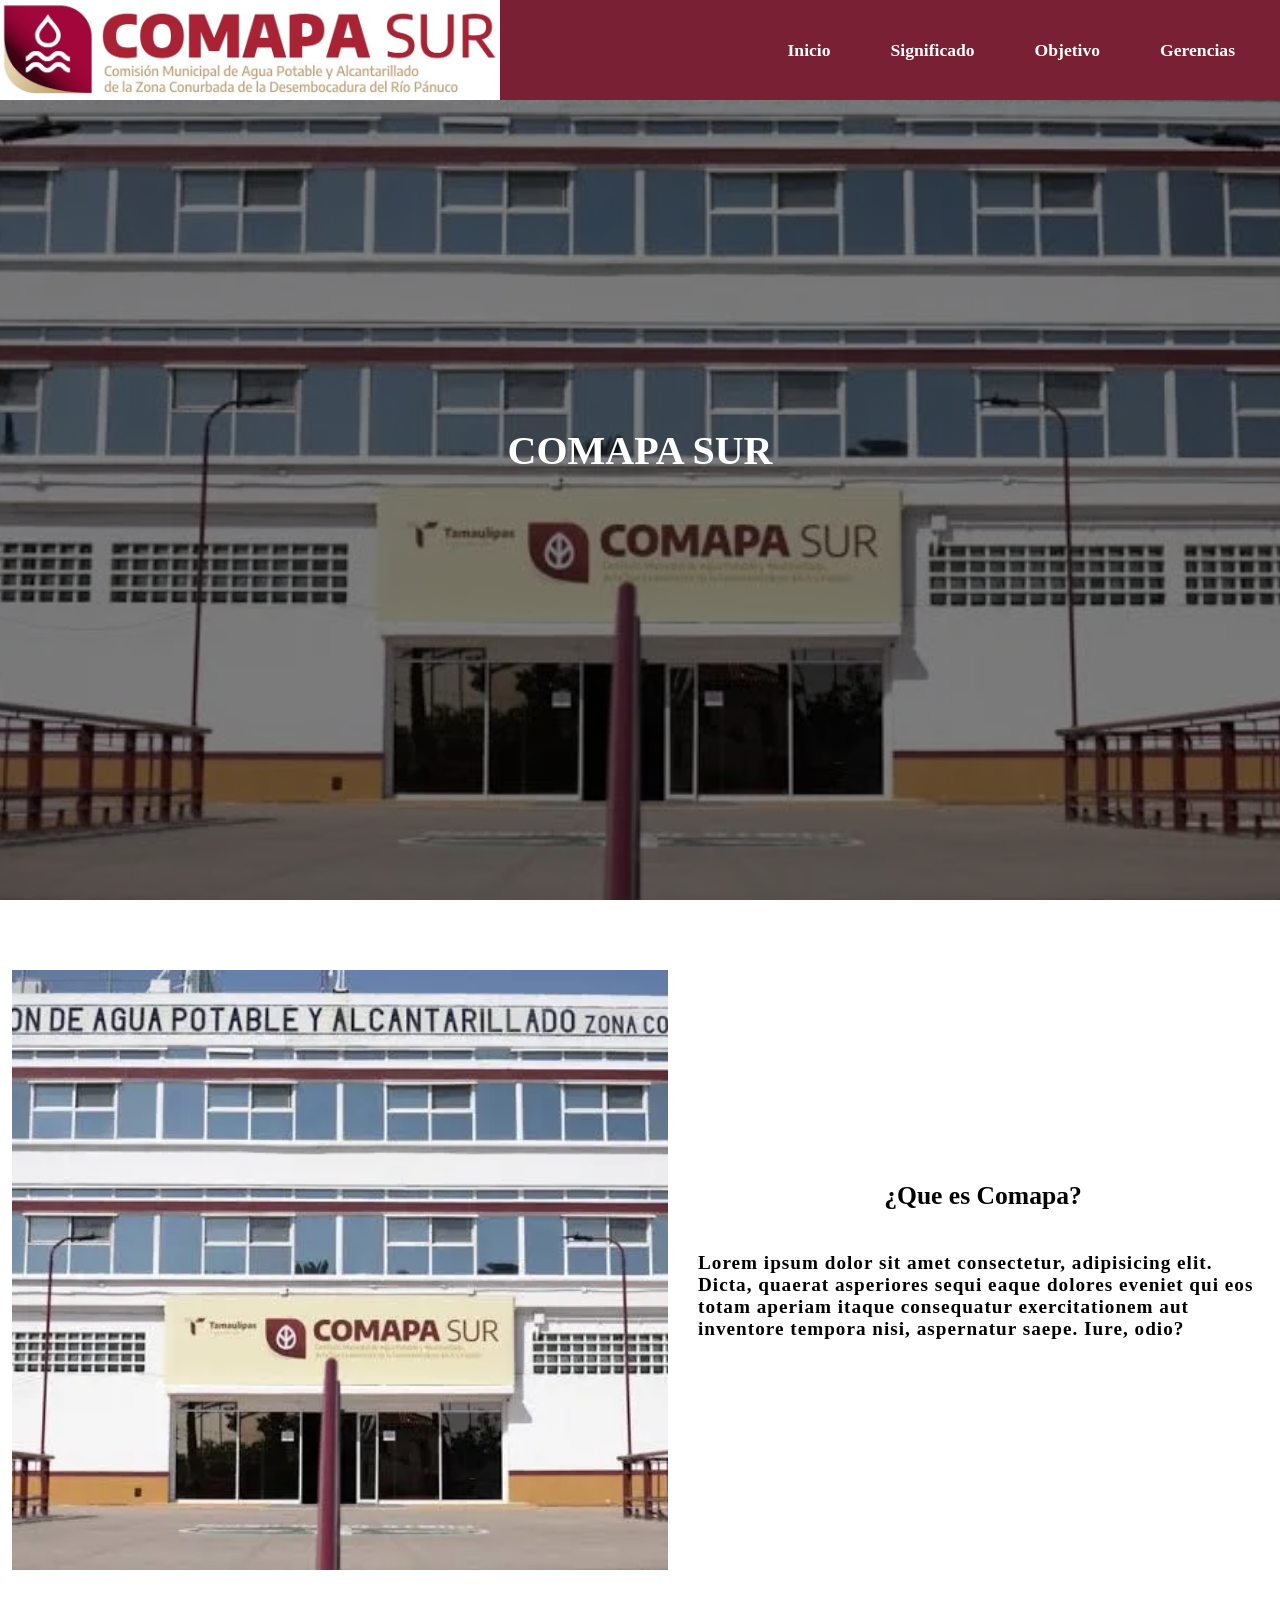
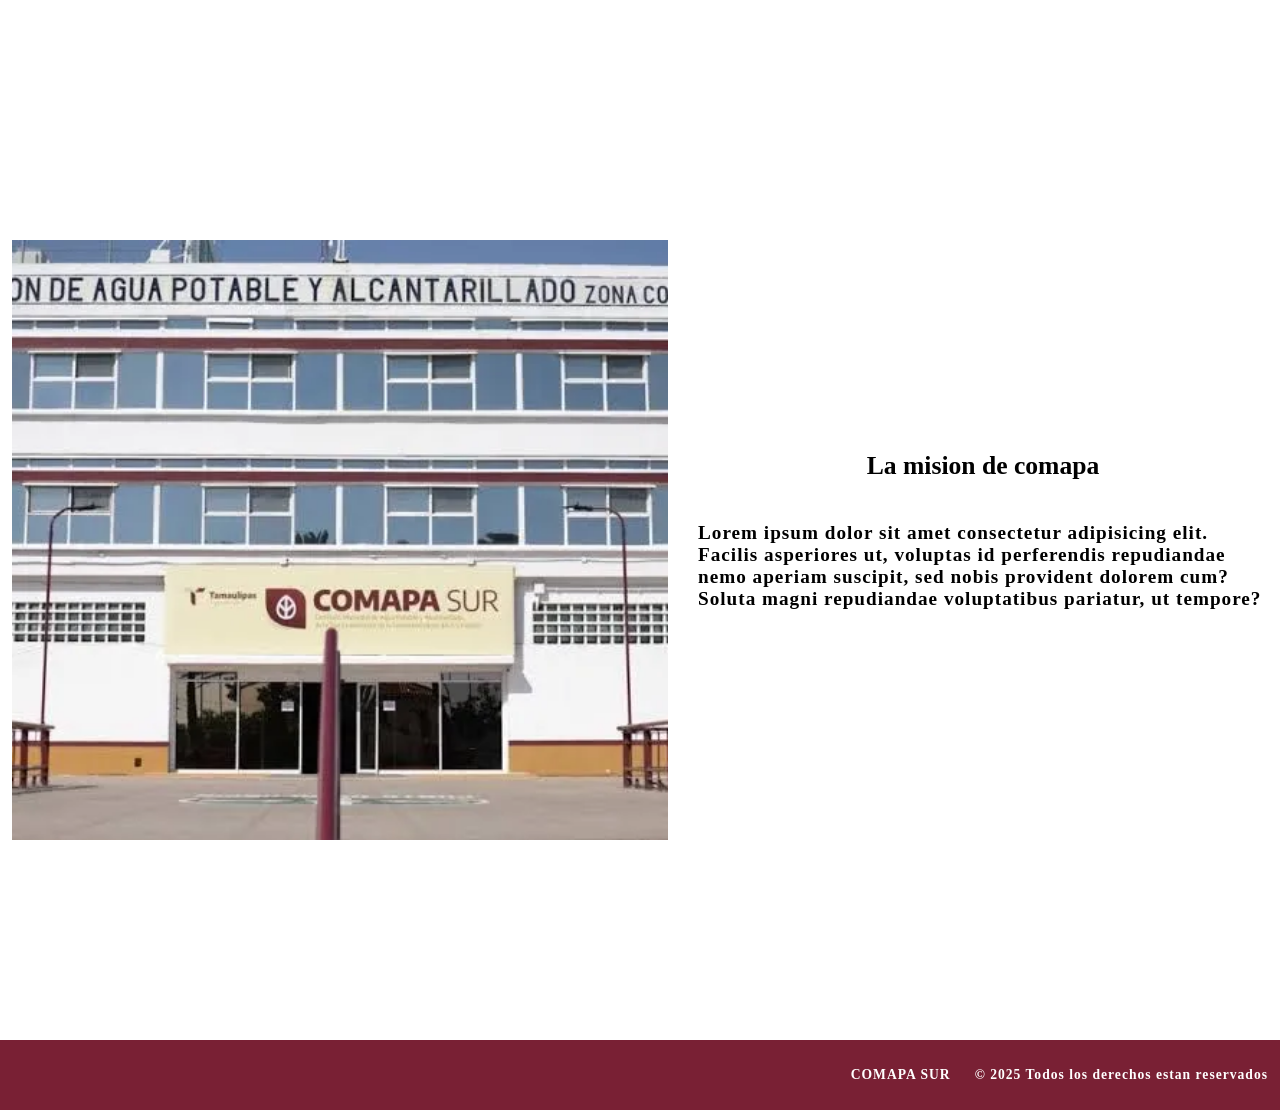
==== index.html @ b9de958a "primer commit estructura de archivos" ====
<!DOCTYPE html>
<html lang="en">
<head>
    <meta charset="UTF-8">
    <meta name="viewport" content="width=device-width, initial-scale=1.0">
    <title>Comapa Sur</title>
    <link rel="stylesheet" href="styles.css">
</head>
<body>
    <header>
        <div class="container">
            <div class="img-logo"></div>
            <nav>
                <ul class="menu-horizontal">
                    <li>
                        <a href="#">Inicio</a>
                    </li>


                    <li>
                    <a href="#">Significado</a>
                    </li>

                    <li>
                        <a href="#">Objetivo</a>
                    </li>

                    <li>
                        <a href="#">Gerencias</a>
                        <ul class="menu-vertical">
                            <li><a href="gerencia-general.html">Gerencia General</a></li>
                            <li><a href="">Gerencia Administrativa</a></li>
                            <li><a href="">Gerencia Tecnica</a></li>
                            <li><a href="">Gerencia Comercial</a></li>
                            <li><a href="">Gerencia Proyectos Estrategicos</a></li>
                        </ul>
                    </li>

                </ul>
            </nav>
        </div>
    </header>


    <section id="principal">
        <h1>COMAPA SUR</h1>
    </section>

    <section id="significado">
        <div class="container">
            <div class="img-container"></div>
            <div class="texto">
                <h2>¿Que es Comapa?</h2>
            <p>Lorem ipsum dolor sit amet consectetur, 
                adipisicing elit. Dicta,
                 quaerat asperiores sequi eaque dolores eveniet qui eos totam aperiam itaque consequatur exercitationem aut inventore tempora nisi, 
                 aspernatur saepe. Iure, odio?</p>
            </div>
        </div>
    </section>

    <section id="objetivo">
        <div class="container">
            <div class="img-container"></div>
            <div class="texto">
                <h2>La mision de comapa</h2>
            <p>Lorem ipsum dolor sit amet consectetur adipisicing elit. Facilis asperiores ut, 
                voluptas id perferendis repudiandae nemo aperiam suscipit,
                 sed nobis provident dolorem cum? Soluta magni repudiandae voluptatibus pariatur, 
                ut tempore?</p>
            </div>
        </div>
    </section>

    <footer>
        <div class="container">
            <p class="marca">COMAPA SUR</p>
            <p>&copy; 2025 Todos los derechos estan reservados</p>
        </div>
    </footer>


</body>
</html>
---- styles.css ----
*{
    box-sizing: border-box;
}

body {
    font-family: 'Encode Sans', serif;
    margin: 0px;
    color: #333;
    background-color: white;
}

p1{
    font-weight: bold;
}

p.logo {
    color: white;
}

p {
    font-size: 1.2em;
    text-align: left;
    font-weight: bold;
    color: black;
    letter-spacing: 1px;
}

h1{
    font-size: 2.5em;
    color: white;
}

h2{
    font-size: 1.6em;
    color: black;
}

.container{
    max-width: 1400px;
    margin: auto;
}

header{
    	background-color:rgba(121,32,52,1);
}

header .img-logo{
    background-image: url(unnamed.jpg);
    background-size: cover;
    background-position: center center;
    height: 100px;
    width: 500px;

}

header .container{
    display: flex;
    flex-direction: column;
    align-items: center;
}

header nav{
    display: flex;
    flex-direction: column;
    text-align: center;
    padding-bottom: 25px;
}

.menu-horizontal{   
    list-style: none;
    display: flex;
    justify-content: space-around;  
}

.menu-horizontal li {
    position: relative;
}

.menu-vertical {
    position: absolute;
    top: 130%;
    left: 0;
    display: none;
    list-style: none;
    background-color: rgba(121,32,52,1);
    padding: 10px 0;
    box-shadow: 0 4px 8px rgba(0,0,0,0.2);
    border-radius: 5px;
    z-index: 1000;
}


.menu-horizontal li:hover .menu-vertical{
    display: block;
}

.menu-vertical li a {
    display: block;
    padding: 10px 20px;
    color: white;
    text-decoration: none;
}

.menu-vertical li a:hover {
    background-color: white;
}

header a {
    font-size: 1.1em;
    padding: 10px 30px;
    color: white;
    text-decoration: none;
    border: none;
    border-radius: 5px;
    cursor: pointer;
    font-weight: bold;
}

header a:hover{
    color: blue;
    background-color: white;
}

#principal{
    display: flex;
    align-items: center;
    justify-content: center;
    text-align: center;
    flex-direction: column;
    height: 100vh;
    color: white;
    background-image: linear-gradient(
        0deg,
        rgba(0,0,0,0.5),
        rgba(0,0,0,0.5)
    )
    , url(imagen1comapa.jpg);
    background-size: cover;
    background-repeat: no-repeat;
    background-position: center;
}

#significado .container{
    text-align: center;
    padding: 70px 12px;
}

#objetivo .container{
    text-align: center;
    padding: 200px 12px;
}


footer{
    background-color:rgba(121,32,52,1);
}

footer.marca{
    margin: 0;
    padding: 12px;
    
    font-size: 0.9em;
    color: rgb(100,100,100);

}

footer p{
    margin: 0;
    padding: 12px;
    font-size: 0.85em;
    color: white;

}

footer .container{
    height: 70px;
    display: flex;
    justify-content: right;
    align-items: center;
}

@media(min-width: 720px){

    header{
        position: fixed;
        width: 100%;
    }
    header .container{
        flex-direction: row;
        justify-content: space-between;
    }

    header nav{
        flex-direction: row;
        padding-bottom: 0;
        padding-right: 15px;
    }

    #significado .container{
        justify-content: center;
        display: flex;
    }

    #significado .texto{
        width: 80%;
        max-width: 600px;
        text-align: center;
        padding-left: 30px;
        display: flex;
        flex-direction: column;
        justify-content: center;
    }

    #significado h2{
        margin-top: 0px;
    }

    #significado .img-container{
        background-image: url(imagen1comapa.jpg);
        background-size: cover;
        background-position: center center;
        height: 600px;
        width: 1000px;
    }


    #objetivo .container{
        justify-content: space-evenly;
        display: flex;
    }

    #objetivo .texto{
        width: 80%;
        max-width: 600px;
        text-align: center;
        padding-left: 30px;
        display: flex;
        flex-direction: column;
        justify-content: center;
    }

    #objetivo h2{
        margin-top: 0px;
    }

    #objetivo .img-container{
        background-image: url(imagen1comapa.jpg);
        background-size: cover;
        background-position: center center;

        height: 600px;
        width: 1000px;
    }

}
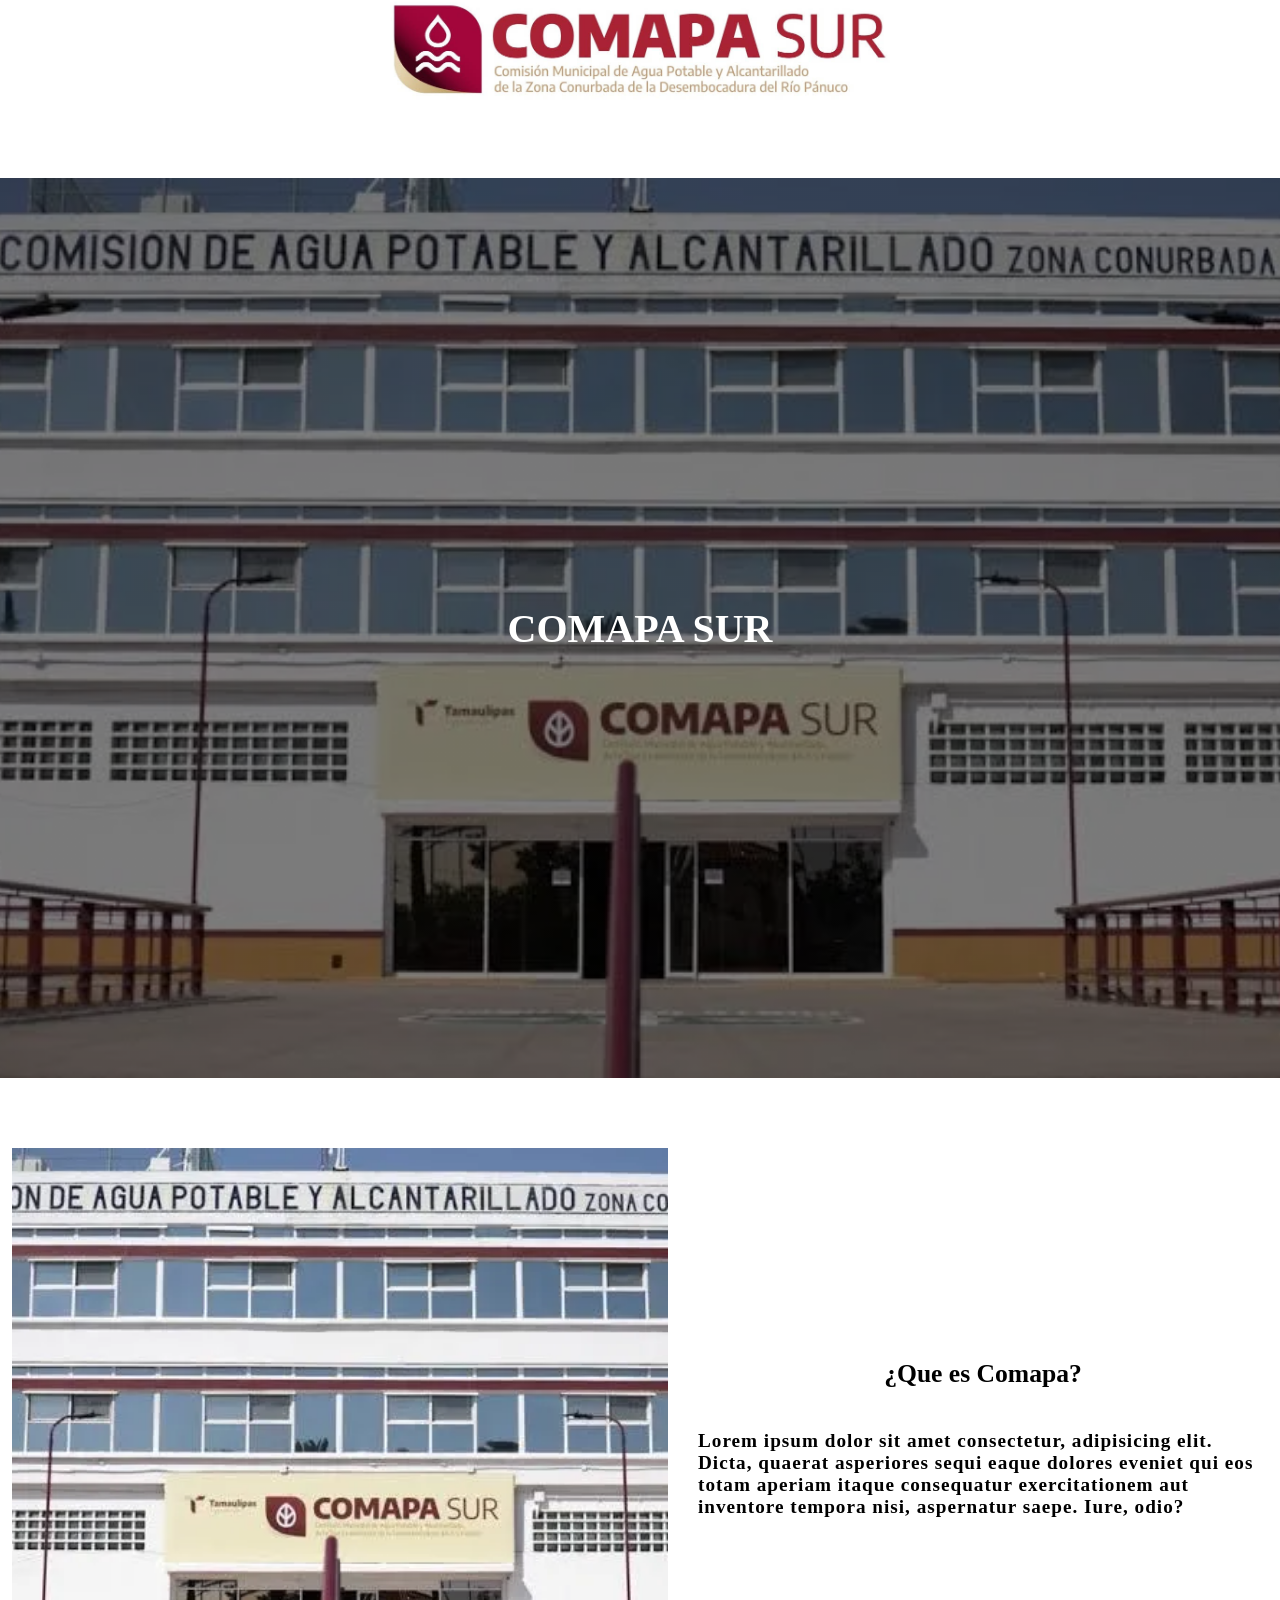
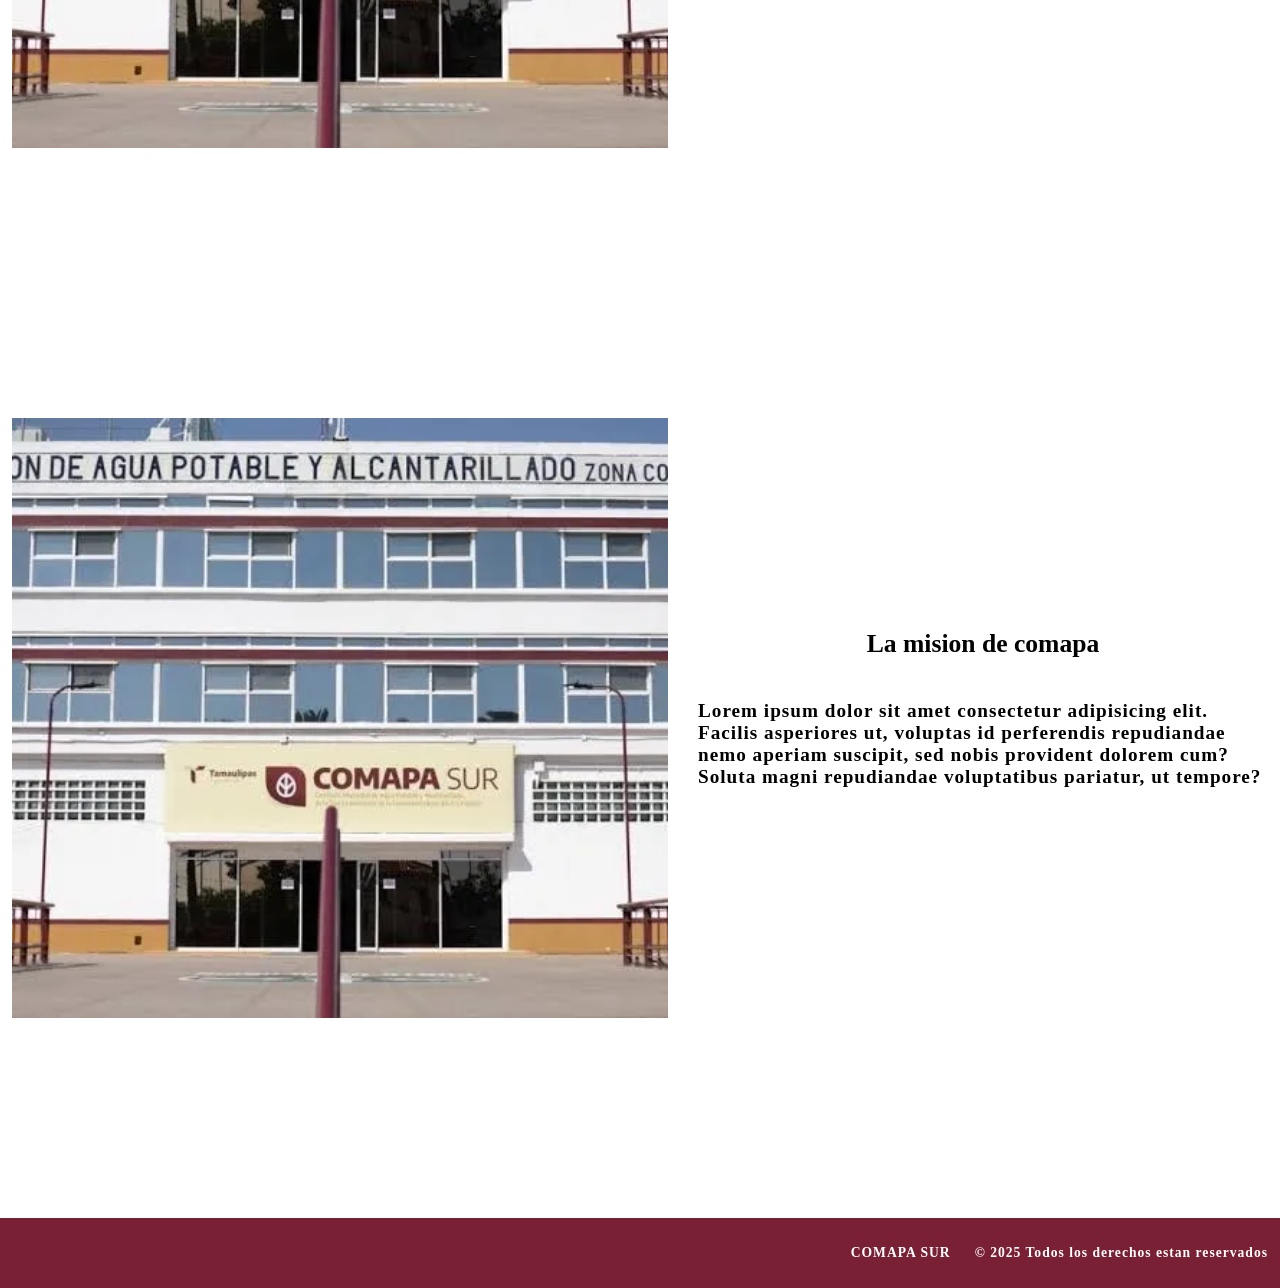
==== commit 1119cc9a: "solucionando un error visual" ====
--- a/index.html
+++ b/index.html
@@ -7,7 +7,7 @@
     <link rel="stylesheet" href="styles.css">
 </head>
 <body>
-    <header>
+    <header class="header-principal">
         <div class="container">
             <div class="img-logo"></div>
             <nav>
@@ -27,13 +27,13 @@
 
                     <li>
                         <a href="#">Gerencias</a>
-                        <ul class="menu-vertical">
-                            <li><a href="gerencia-general.html">Gerencia General</a></li>
-                            <li><a href="">Gerencia Administrativa</a></li>
-                            <li><a href="">Gerencia Tecnica</a></li>
-                            <li><a href="">Gerencia Comercial</a></li>
-                            <li><a href="">Gerencia Proyectos Estrategicos</a></li>
-                        </ul>
+                    <ul class="menu-vertical">
+                       <li><a href="login.html?area=general">Gerencia General</a></li>
+                       <li><a href="login.html?area=administrativa">Gerencia Administrativa</a></li>
+                       <li><a href="login.html?area=tecnica">Gerencia Técnica</a></li>
+                       <li><a href="login.html?area=comercial">Gerencia Comercial</a></li>
+                       <li><a href="login.html?area=proyectos">Gerencia Proyectos Estratégicos</a></li>
+                    </ul>
                     </li>
 
                 </ul>
--- a/styles.css
+++ b/styles.css
@@ -40,7 +40,7 @@
     margin: auto;
 }
 
-header{
+header-principal{
     	background-color:rgba(121,32,52,1);
 }
 
@@ -180,17 +180,16 @@
 }
 
 @media(min-width: 720px){
-
-    header{
+    header-principal{
         position: fixed;
         width: 100%;
     }
-    header .container{
+    header-principal .container{
         flex-direction: row;
         justify-content: space-between;
     }
 
-    header nav{
+    header-principal nav{
         flex-direction: row;
         padding-bottom: 0;
         padding-right: 15px;
@@ -252,4 +251,141 @@
         width: 1000px;
     }
 
+}
+
+.login-container{
+    min-height: 100vh;
+    display: flex;
+    align-items: center;
+    justify-content: center;
+    background-color: rgba(121,32,52,0.1);
+}
+
+.login-card{
+    background-color: white;
+    padding: 40px;
+    border-radius: 10px;
+    box-shadow: 0 4px 12px rgba(0,0,0,0.15);
+    width: 90%;
+    max-width: 350px;
+    text-align: center;
+}
+
+.login-card h2{
+    color: rgba(121,32,52,1);
+    margin-bottom: 5px;
+}
+
+.login-area{
+    font-size: 1em;
+    color: #333;
+    margin-bottom: 20px;
+    text-transform: capitalize;
+}
+
+.login-card label{
+    display: block;
+    text-align: left;
+    font-size: 0.9em;
+    margin-top: 15px;
+    margin-bottom: 5px;
+}
+
+.login-card input{
+    width: 100%;
+    padding: 10px;
+    border: 1px solid #ccc;
+    border-radius: 5px;
+    font-size: 1em;
+}
+
+.login-card button{
+    width: 100%;
+    margin-top: 25px;
+    padding: 12px;
+    background-color: rgba(121,32,52,1);
+    color: white;
+    border: none;
+    border-radius: 5px;
+    font-weight: bold;
+    cursor: pointer;
+}
+
+.login-card button:hover{
+    background-color: rgba(90,24,40,1);
+}
+
+.mensaje-error{
+    color: red;
+    font-size: 0.9em;
+    margin-top: 10px;
+    min-height: 20px;
+}
+
+.header-archivos{
+    background-color: rgba(121,32,52,1);
+    padding: 20px 0;
+}
+
+.header-archivos .container{
+    display: flex;
+    justify-content: space-between;
+    align-items: center;
+}
+
+.header-archivos h2{
+    color: white;
+    margin: 0;
+}
+
+.header-archivos button{
+    padding: 8px 16px;
+    background-color: white;
+    color: rgba(121,32,52,1);
+    border: none;
+    border-radius: 5px;
+    font-weight: bold;
+    cursor: pointer;
+}
+
+.contenedor-archivos{
+    max-width: 1000px;
+    margin: 40px auto;
+    padding: 0 20px;
+}
+
+.grid-archivos{
+    display: grid;
+    grid-template-columns: repeat(auto-fill, minmax(200px, 1fr));
+    gap: 20px;
+}
+
+.tarjeta-archivo{
+    background-color: white;
+    border: 1px solid #ddd;
+    border-radius: 8px;
+    padding: 20px;
+    text-align: center;
+    box-shadow: 0 2px 6px rgba(0,0,0,0.08);
+}
+
+.nombre-archivo{
+    font-size: 0.95em;
+    word-break: break-word;
+    margin-bottom: 10px;
+}
+
+.tipo-archivo{
+    display: inline-block;
+    background-color: rgba(121,32,52,0.1);
+    color: rgba(121,32,52,1);
+    padding: 3px 10px;
+    border-radius: 4px;
+    font-size: 0.75em;
+    font-weight: bold;
+}
+
+.sin-archivos{
+    text-align: center;
+    color: #777;
 }
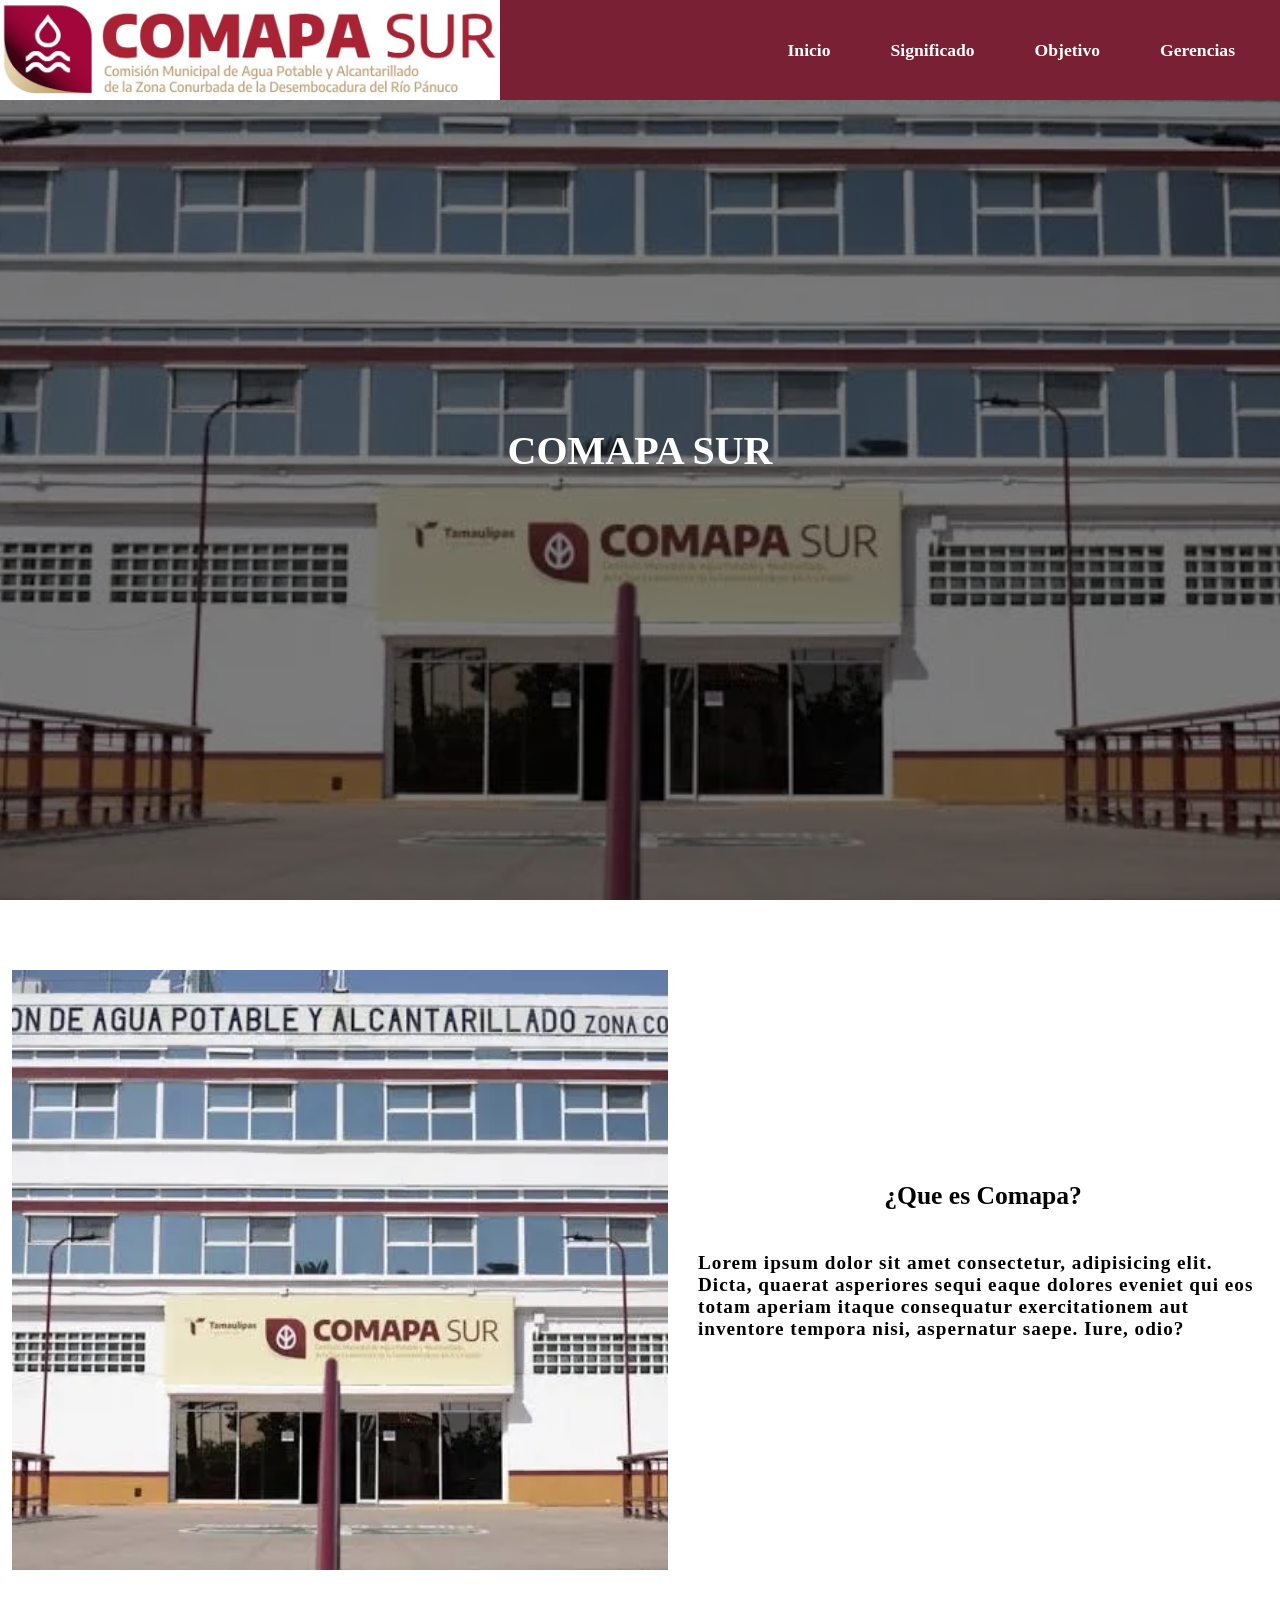
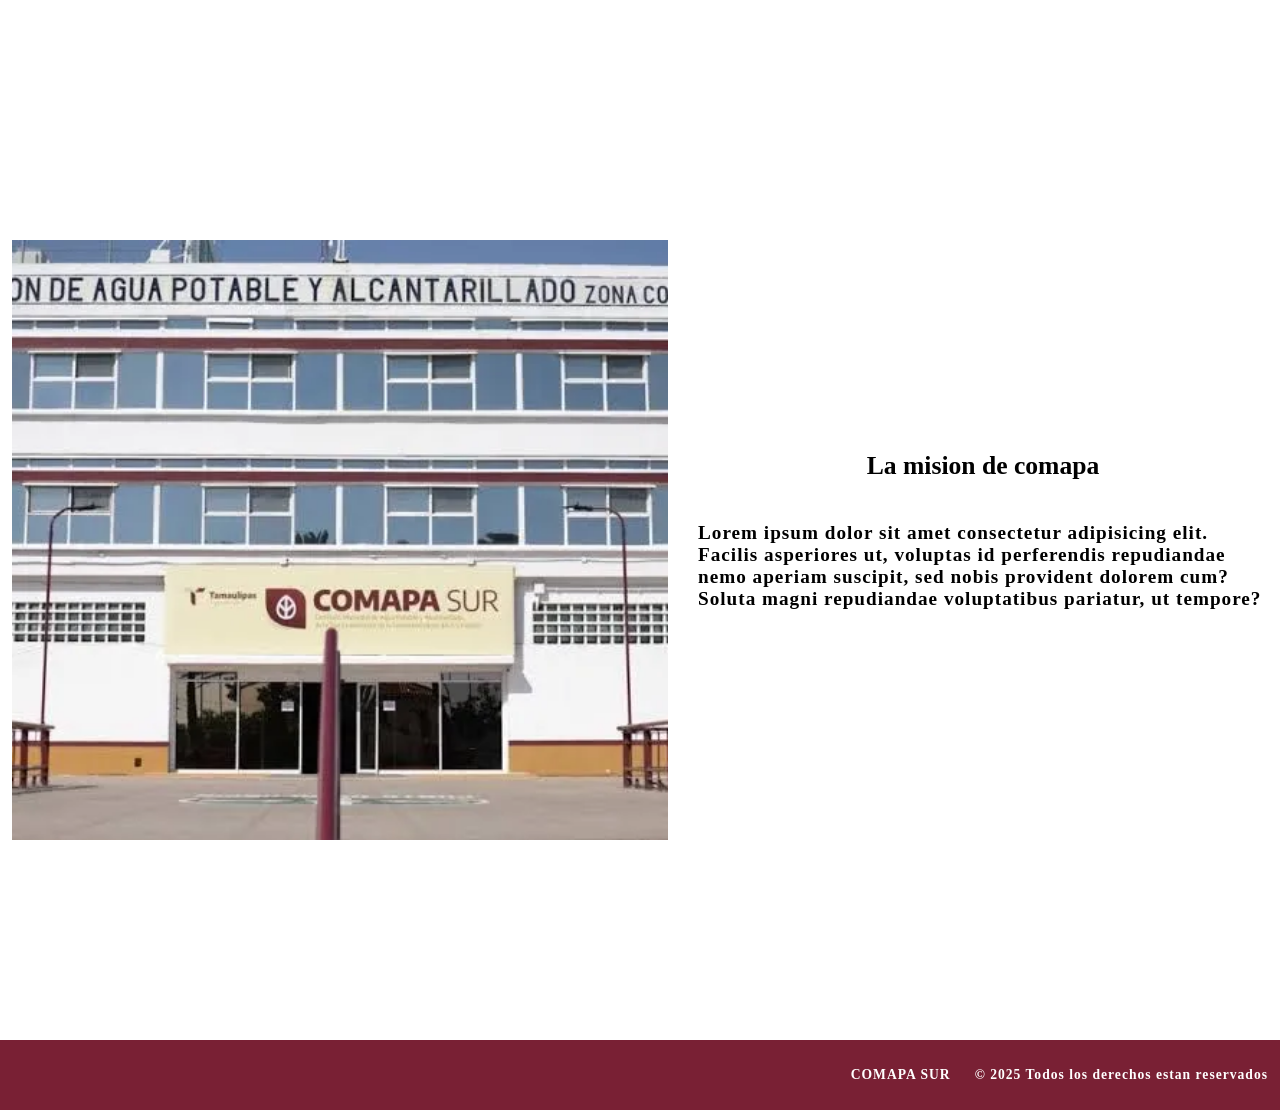
==== commit be429175: "se arreglo un comando" ====
--- a/index.html
+++ b/index.html
@@ -78,7 +78,7 @@
             <p>&copy; 2025 Todos los derechos estan reservados</p>
         </div>
     </footer>
-
+    <script src="funciones.js"></script>
 
 </body>
 </html>
--- a/styles.css
+++ b/styles.css
@@ -40,11 +40,11 @@
     margin: auto;
 }
 
-header-principal{
+.header-principal{
     	background-color:rgba(121,32,52,1);
 }
 
-header .img-logo{
+.header-principal .img-logo{
     background-image: url(unnamed.jpg);
     background-size: cover;
     background-position: center center;
@@ -53,13 +53,13 @@
 
 }
 
-header .container{
+.header-principal .container{
     display: flex;
     flex-direction: column;
     align-items: center;
 }
 
-header nav{
+.header-principal nav{
     display: flex;
     flex-direction: column;
     text-align: center;
@@ -90,7 +90,8 @@
 }
 
 
-.menu-horizontal li:hover .menu-vertical{
+.menu-horizontal li:hover .menu-vertical,
+.menu-horizontal li.activo .menu-vertical{
     display: block;
 }
 
@@ -105,7 +106,7 @@
     background-color: white;
 }
 
-header a {
+.header-principal a {
     font-size: 1.1em;
     padding: 10px 30px;
     color: white;
@@ -116,7 +117,7 @@
     font-weight: bold;
 }
 
-header a:hover{
+.header-principal a:hover{
     color: blue;
     background-color: white;
 }
@@ -180,16 +181,16 @@
 }
 
 @media(min-width: 720px){
-    header-principal{
+    .header-principal{
         position: fixed;
         width: 100%;
     }
-    header-principal .container{
+    .header-principal .container{
         flex-direction: row;
         justify-content: space-between;
     }
 
-    header-principal nav{
+    .header-principal nav{
         flex-direction: row;
         padding-bottom: 0;
         padding-right: 15px;
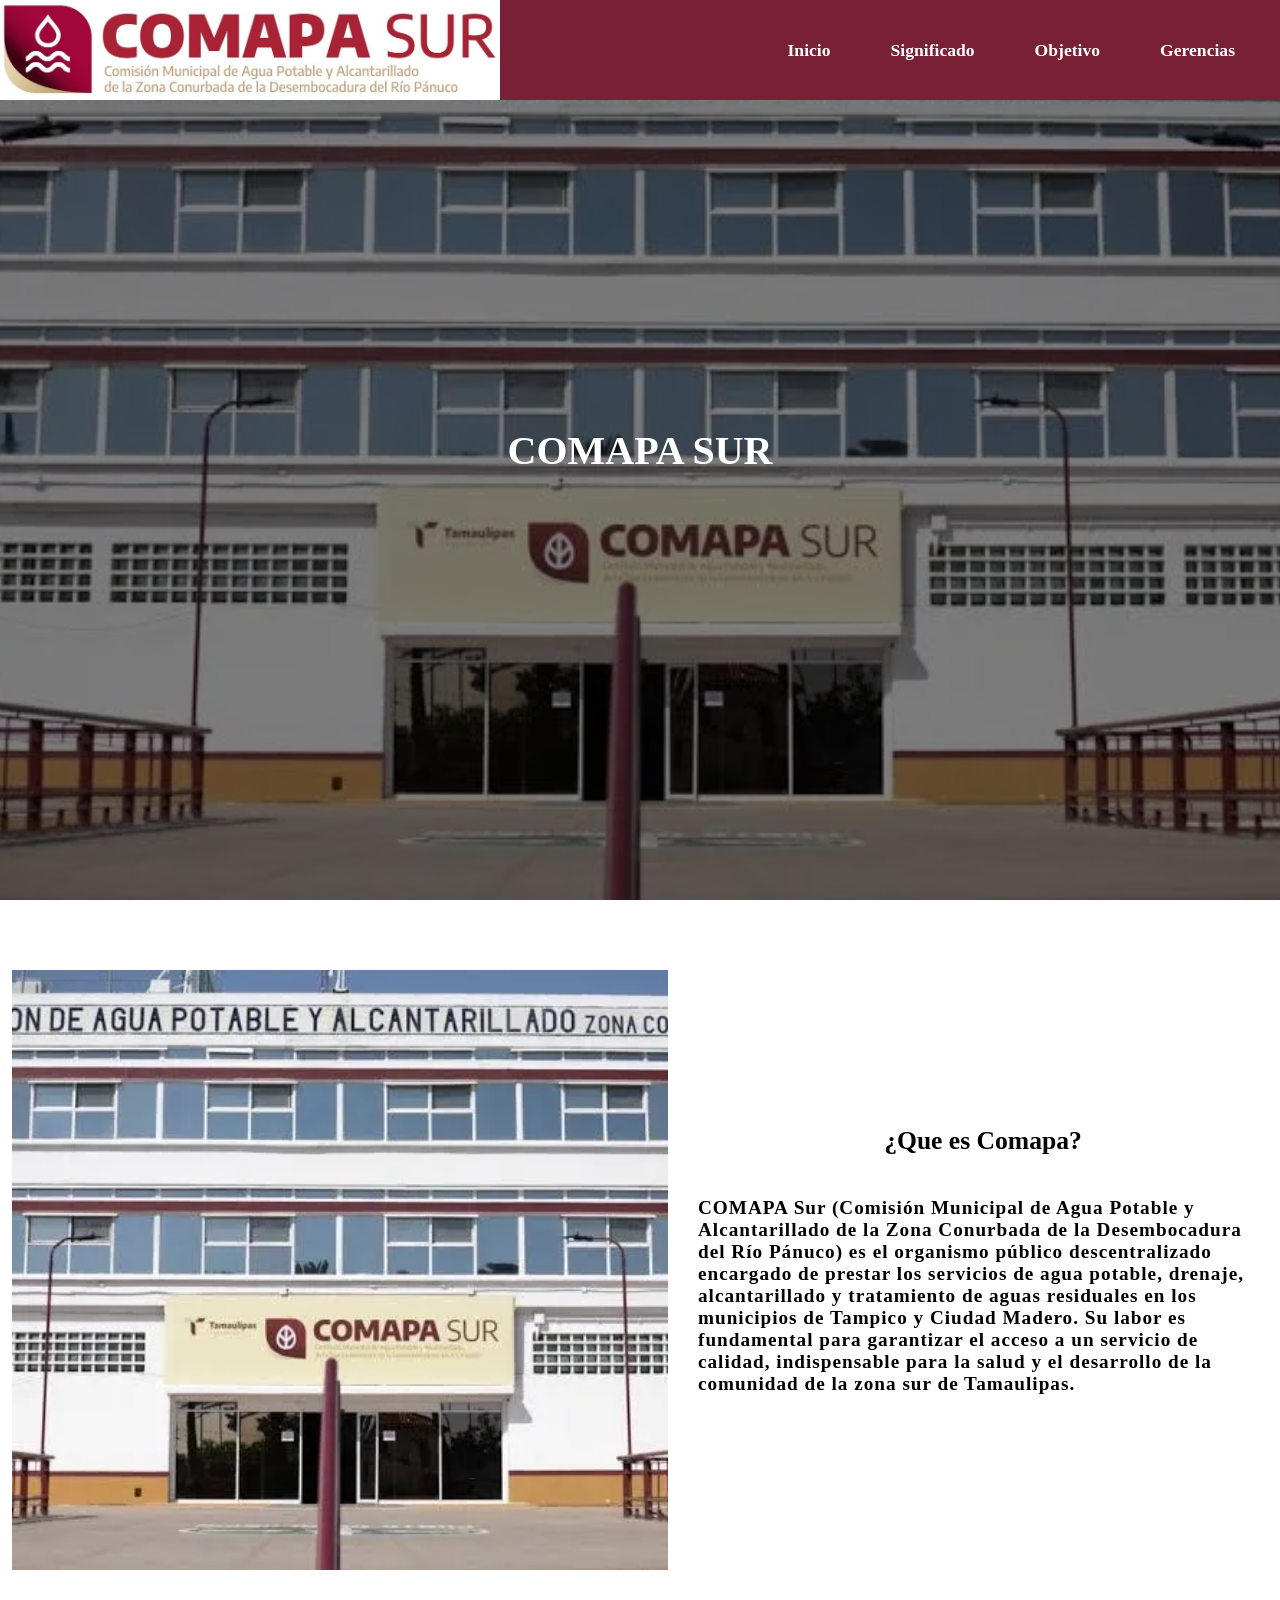
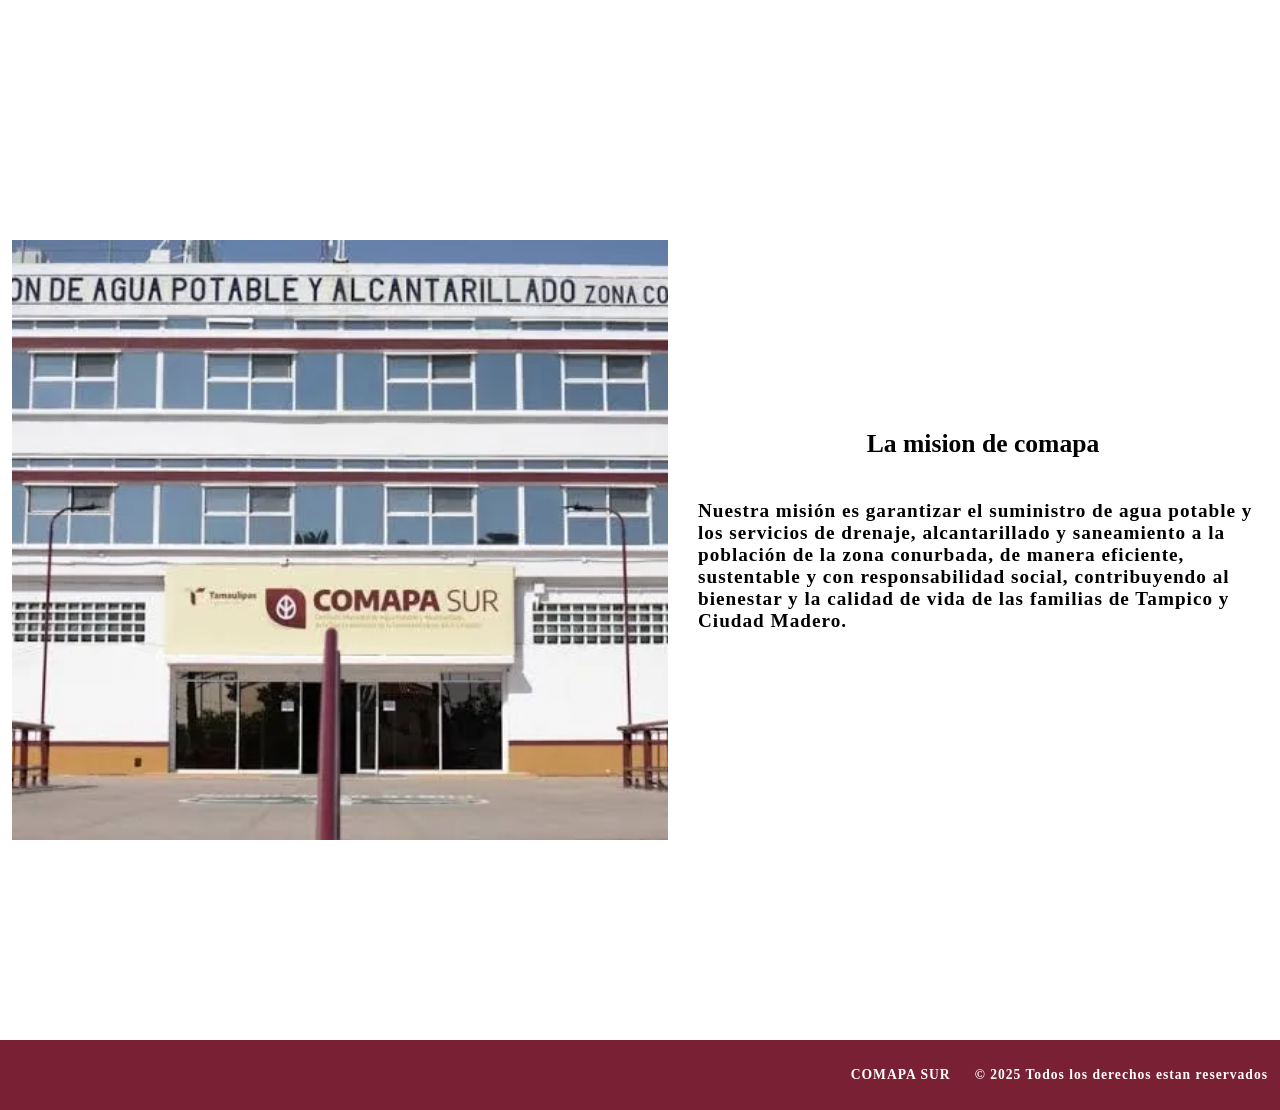
==== commit 160470e1: "se le agrego significado" ====
--- a/index.html
+++ b/index.html
@@ -51,10 +51,13 @@
             <div class="img-container"></div>
             <div class="texto">
                 <h2>¿Que es Comapa?</h2>
-            <p>Lorem ipsum dolor sit amet consectetur, 
-                adipisicing elit. Dicta,
-                 quaerat asperiores sequi eaque dolores eveniet qui eos totam aperiam itaque consequatur exercitationem aut inventore tempora nisi, 
-                 aspernatur saepe. Iure, odio?</p>
+            <p>COMAPA Sur (Comisión Municipal de Agua Potable y Alcantarillado de la Zona
+                Conurbada de la Desembocadura del Río Pánuco) es el organismo público
+                descentralizado encargado de prestar los servicios de agua potable, drenaje,
+                alcantarillado y tratamiento de aguas residuales en los municipios de Tampico
+                y Ciudad Madero. Su labor es fundamental para garantizar el acceso a un
+                servicio de calidad, indispensable para la salud y el desarrollo de la
+                comunidad de la zona sur de Tamaulipas.</p>
             </div>
         </div>
     </section>
@@ -64,10 +67,11 @@
             <div class="img-container"></div>
             <div class="texto">
                 <h2>La mision de comapa</h2>
-            <p>Lorem ipsum dolor sit amet consectetur adipisicing elit. Facilis asperiores ut, 
-                voluptas id perferendis repudiandae nemo aperiam suscipit,
-                 sed nobis provident dolorem cum? Soluta magni repudiandae voluptatibus pariatur, 
-                ut tempore?</p>
+            <p>Nuestra misión es garantizar el suministro de agua potable y los servicios
+                de drenaje, alcantarillado y saneamiento a la población de la zona conurbada,
+                de manera eficiente, sustentable y con responsabilidad social, contribuyendo
+                al bienestar y la calidad de vida de las familias de Tampico y Ciudad Madero.
+            </p>
             </div>
         </div>
     </section>
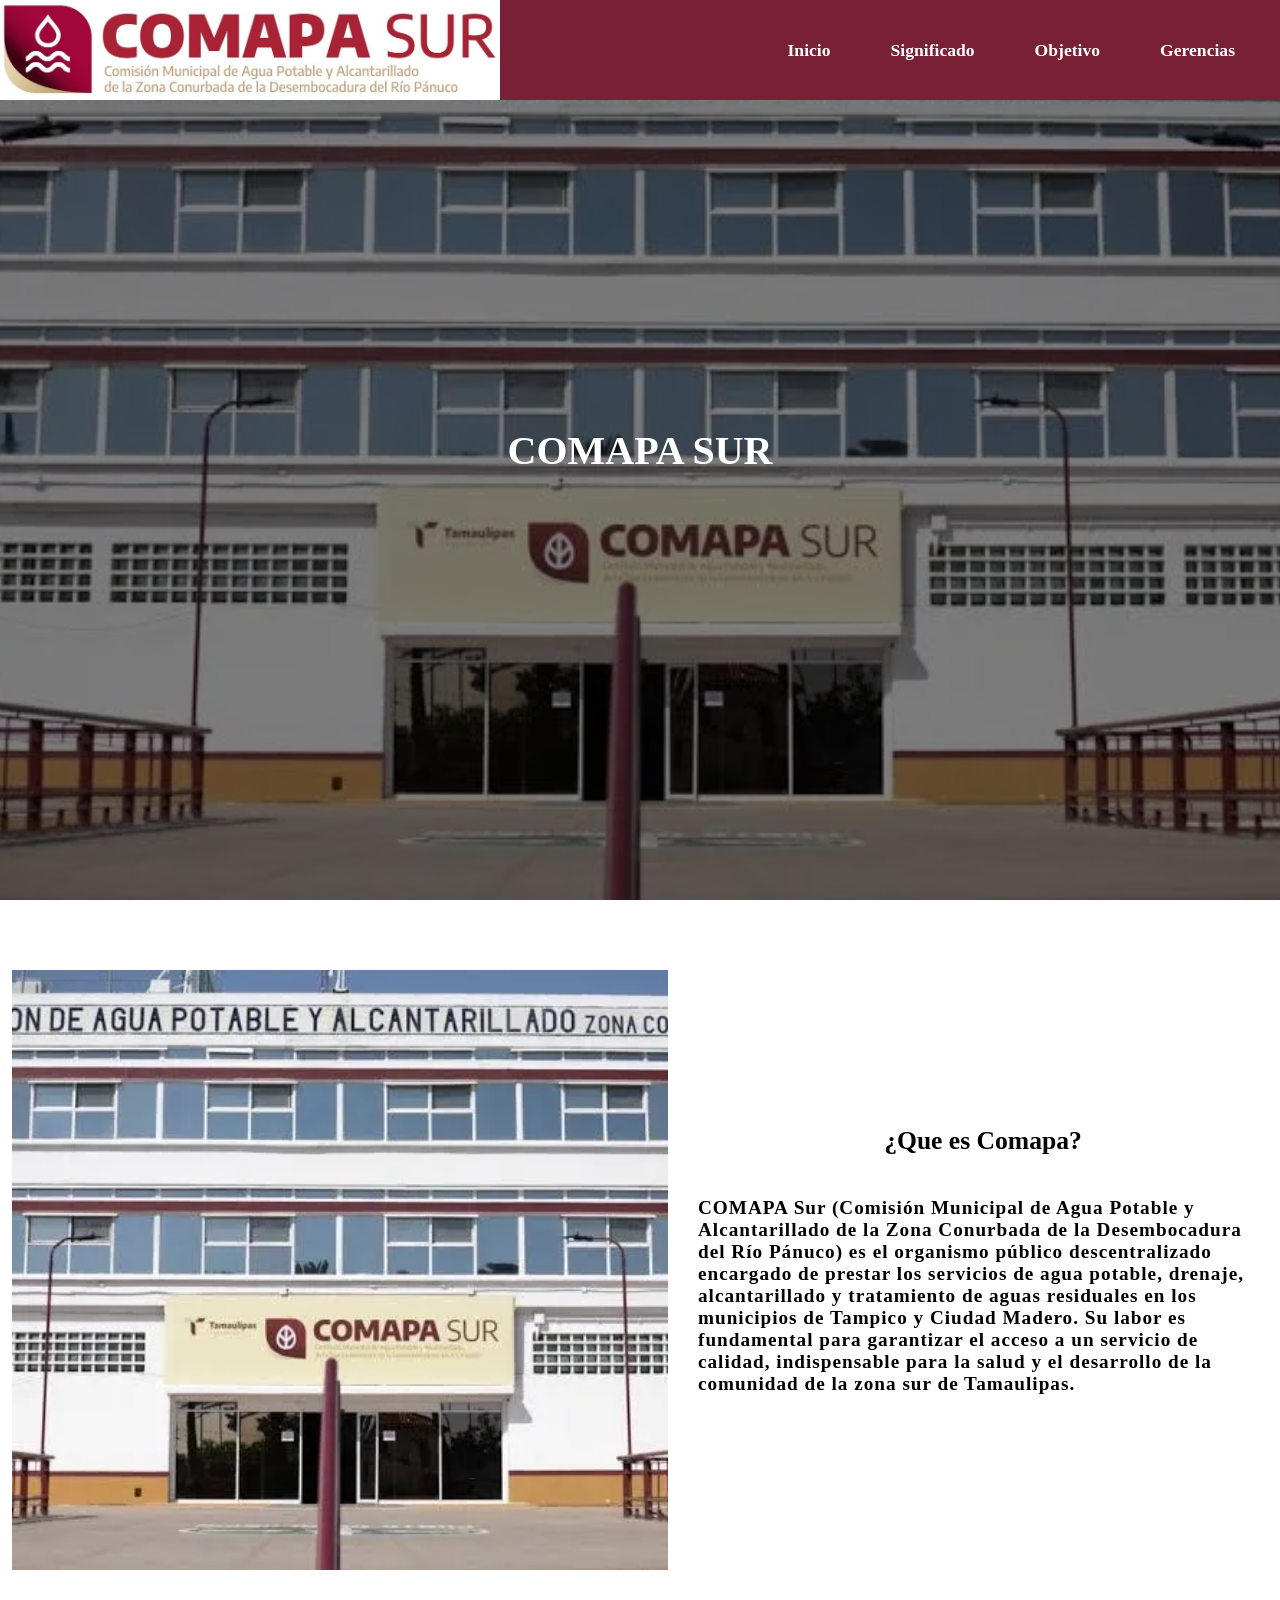
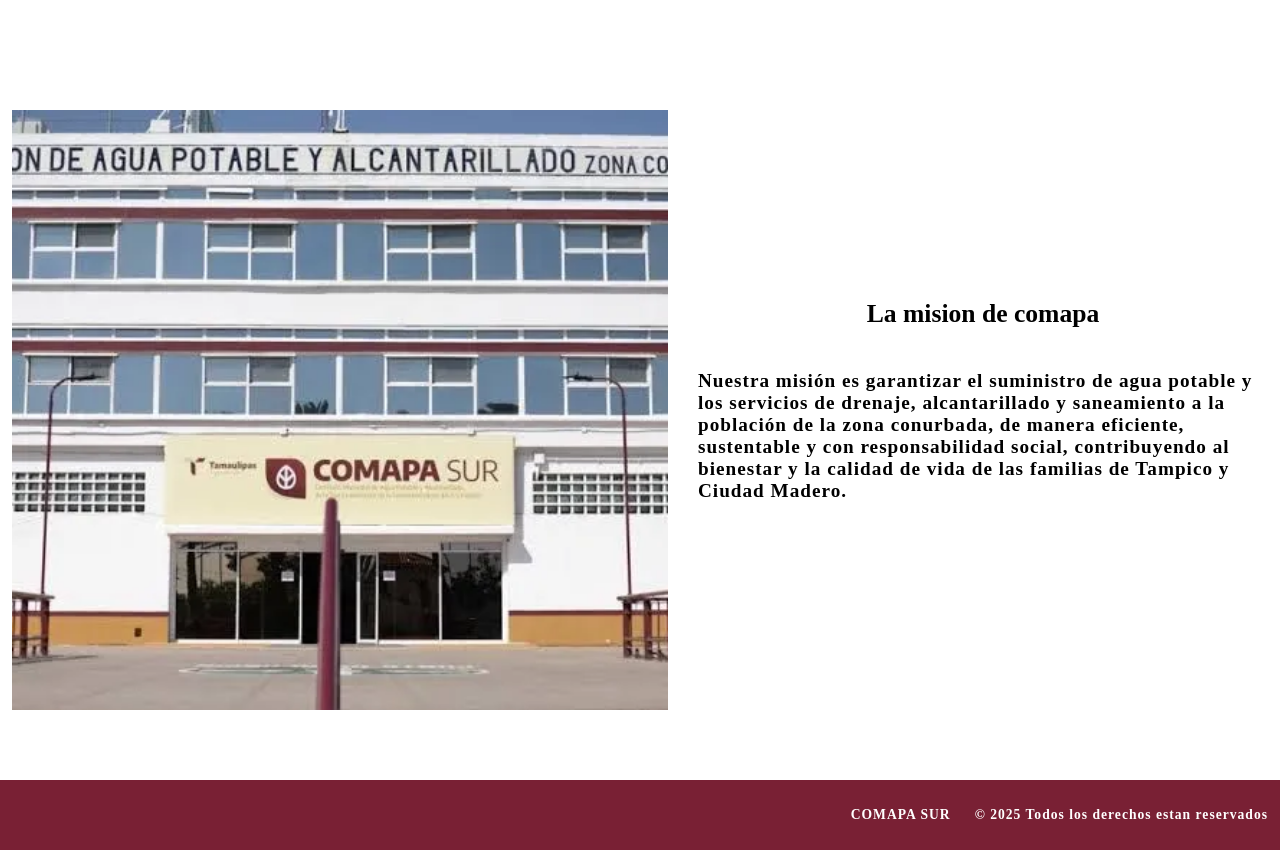
==== commit 49324cbe: "se agregaron archivos de ejemplo y se agrego mas funciones" ====
--- a/index.html
+++ b/index.html
@@ -1,39 +1,42 @@
 <!DOCTYPE html>
 <html lang="en">
+
 <head>
     <meta charset="UTF-8">
     <meta name="viewport" content="width=device-width, initial-scale=1.0">
     <title>Comapa Sur</title>
     <link rel="stylesheet" href="styles.css">
+    <link rel="icon" href="data:image/svg+xml,<svg xmlns=%22http://www.w3.org/2000/svg%22 viewBox=%220 0 100 100%22><text y=%22.9em%22 font-size=%2290%22>💧</text></svg>">
 </head>
+
 <body>
     <header class="header-principal">
         <div class="container">
-            <div class="img-logo"></div>
+            <div class="img-logo" role="img" aria-label="Logo de COMAPA Sur"></div>
             <nav>
                 <ul class="menu-horizontal">
                     <li>
-                        <a href="#">Inicio</a>
+                        <a href="#principal">Inicio</a>
+                    </li>
+
+                    <li>
+                        <a href="#significado">Significado</a>
+                    </li>
+
+                    <li>
+                        <a href="#objetivo">Objetivo</a>
                     </li>
 
 
                     <li>
-                    <a href="#">Significado</a>
-                    </li>
-
-                    <li>
-                        <a href="#">Objetivo</a>
-                    </li>
-
-                    <li>
                         <a href="#">Gerencias</a>
-                    <ul class="menu-vertical">
-                       <li><a href="login.html?area=general">Gerencia General</a></li>
-                       <li><a href="login.html?area=administrativa">Gerencia Administrativa</a></li>
-                       <li><a href="login.html?area=tecnica">Gerencia Técnica</a></li>
-                       <li><a href="login.html?area=comercial">Gerencia Comercial</a></li>
-                       <li><a href="login.html?area=proyectos">Gerencia Proyectos Estratégicos</a></li>
-                    </ul>
+                        <ul class="menu-vertical">
+                            <li><a href="login.html?area=general">Gerencia General</a></li>
+                            <li><a href="login.html?area=administrativa">Gerencia Administrativa</a></li>
+                            <li><a href="login.html?area=tecnica">Gerencia Técnica</a></li>
+                            <li><a href="login.html?area=comercial">Gerencia Comercial</a></li>
+                            <li><a href="login.html?area=proyectos">Gerencia Proyectos Estratégicos</a></li>
+                        </ul>
                     </li>
 
                 </ul>
@@ -51,13 +54,13 @@
             <div class="img-container"></div>
             <div class="texto">
                 <h2>¿Que es Comapa?</h2>
-            <p>COMAPA Sur (Comisión Municipal de Agua Potable y Alcantarillado de la Zona
-                Conurbada de la Desembocadura del Río Pánuco) es el organismo público
-                descentralizado encargado de prestar los servicios de agua potable, drenaje,
-                alcantarillado y tratamiento de aguas residuales en los municipios de Tampico
-                y Ciudad Madero. Su labor es fundamental para garantizar el acceso a un
-                servicio de calidad, indispensable para la salud y el desarrollo de la
-                comunidad de la zona sur de Tamaulipas.</p>
+                <p>COMAPA Sur (Comisión Municipal de Agua Potable y Alcantarillado de la Zona
+                    Conurbada de la Desembocadura del Río Pánuco) es el organismo público
+                    descentralizado encargado de prestar los servicios de agua potable, drenaje,
+                    alcantarillado y tratamiento de aguas residuales en los municipios de Tampico
+                    y Ciudad Madero. Su labor es fundamental para garantizar el acceso a un
+                    servicio de calidad, indispensable para la salud y el desarrollo de la
+                    comunidad de la zona sur de Tamaulipas.</p>
             </div>
         </div>
     </section>
@@ -67,11 +70,11 @@
             <div class="img-container"></div>
             <div class="texto">
                 <h2>La mision de comapa</h2>
-            <p>Nuestra misión es garantizar el suministro de agua potable y los servicios
-                de drenaje, alcantarillado y saneamiento a la población de la zona conurbada,
-                de manera eficiente, sustentable y con responsabilidad social, contribuyendo
-                al bienestar y la calidad de vida de las familias de Tampico y Ciudad Madero.
-            </p>
+                <p>Nuestra misión es garantizar el suministro de agua potable y los servicios
+                    de drenaje, alcantarillado y saneamiento a la población de la zona conurbada,
+                    de manera eficiente, sustentable y con responsabilidad social, contribuyendo
+                    al bienestar y la calidad de vida de las familias de Tampico y Ciudad Madero.
+                </p>
             </div>
         </div>
     </section>
@@ -84,5 +87,17 @@
     </footer>
     <script src="funciones.js"></script>
 
+    <div id="modalArchivo" class="modal-overlay" style="display:none;">
+        <div class="modal-contenido">
+            <button id="btnCerrarModal" class="btn-cerrar-modal">&times;</button>
+            <h3 id="modalNombreArchivo"></h3>
+            <span id="modalTipoArchivo" class="tipo-archivo"></span>
+            <div class="modal-vista-previa">
+                <p id="modalMensaje"></p>
+            </div>
+        </div>
+    </div>
+
 </body>
+
 </html>
--- a/styles.css
+++ b/styles.css
@@ -148,7 +148,7 @@
 
 #objetivo .container{
     text-align: center;
-    padding: 200px 12px;
+    padding: 70px 12px;
 }
 
 
@@ -389,4 +389,67 @@
 .sin-archivos{
     text-align: center;
     color: #777;
+}
+
+.tarjeta-archivo{
+    cursor: pointer;
+    transition: transform 0.15s ease, box-shadow 0.15s ease;
+}
+
+.tarjeta-archivo:hover,
+.tarjeta-archivo:focus{
+    transform: translateY(-3px);
+    box-shadow: 0 4px 10px rgba(0,0,0,0.12);
+    outline: 2px solid rgba(121,32,52,0.4);
+}
+
+.modal-overlay{
+    position: fixed;
+    top: 0;
+    left: 0;
+    width: 100%;
+    height: 100%;
+    background-color: rgba(0,0,0,0.6);
+    display: flex;
+    align-items: center;
+    justify-content: center;
+    z-index: 2000;
+}
+
+.modal-contenido{
+    background-color: white;
+    padding: 30px;
+    border-radius: 10px;
+    max-width: 500px;
+    width: 90%;
+    position: relative;
+    text-align: center;
+}
+
+.btn-cerrar-modal{
+    position: absolute;
+    top: 10px;
+    right: 15px;
+    background: none;
+    border: none;
+    font-size: 1.5em;
+    cursor: pointer;
+    color: #777;
+}
+
+.modal-vista-previa{
+    margin-top: 20px;
+    padding: 30px;
+    background-color: #f5f5f5;
+    border-radius: 8px;
+    color: #777;
+}
+
+html{
+    scroll-behavior: smooth;
+}
+
+#significado,
+#objetivo{
+    scroll-margin-top: 90px;
 }
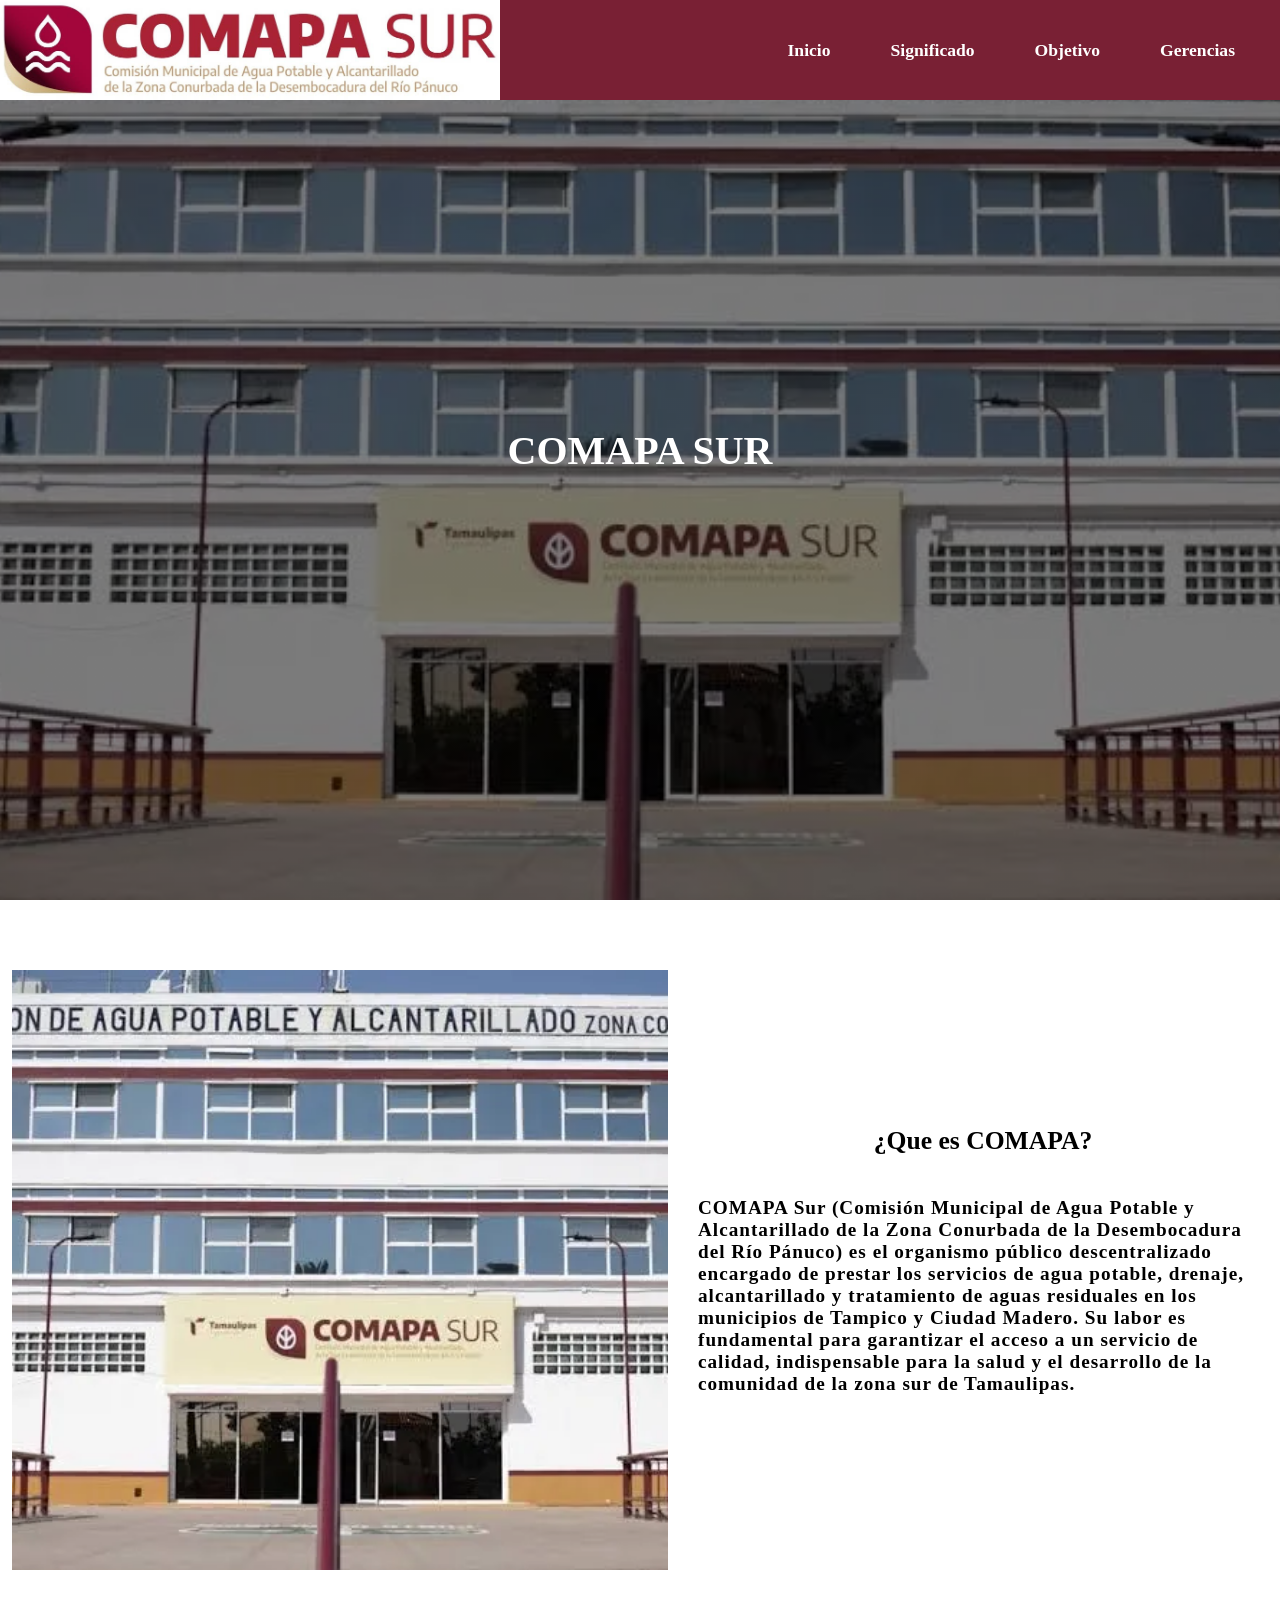
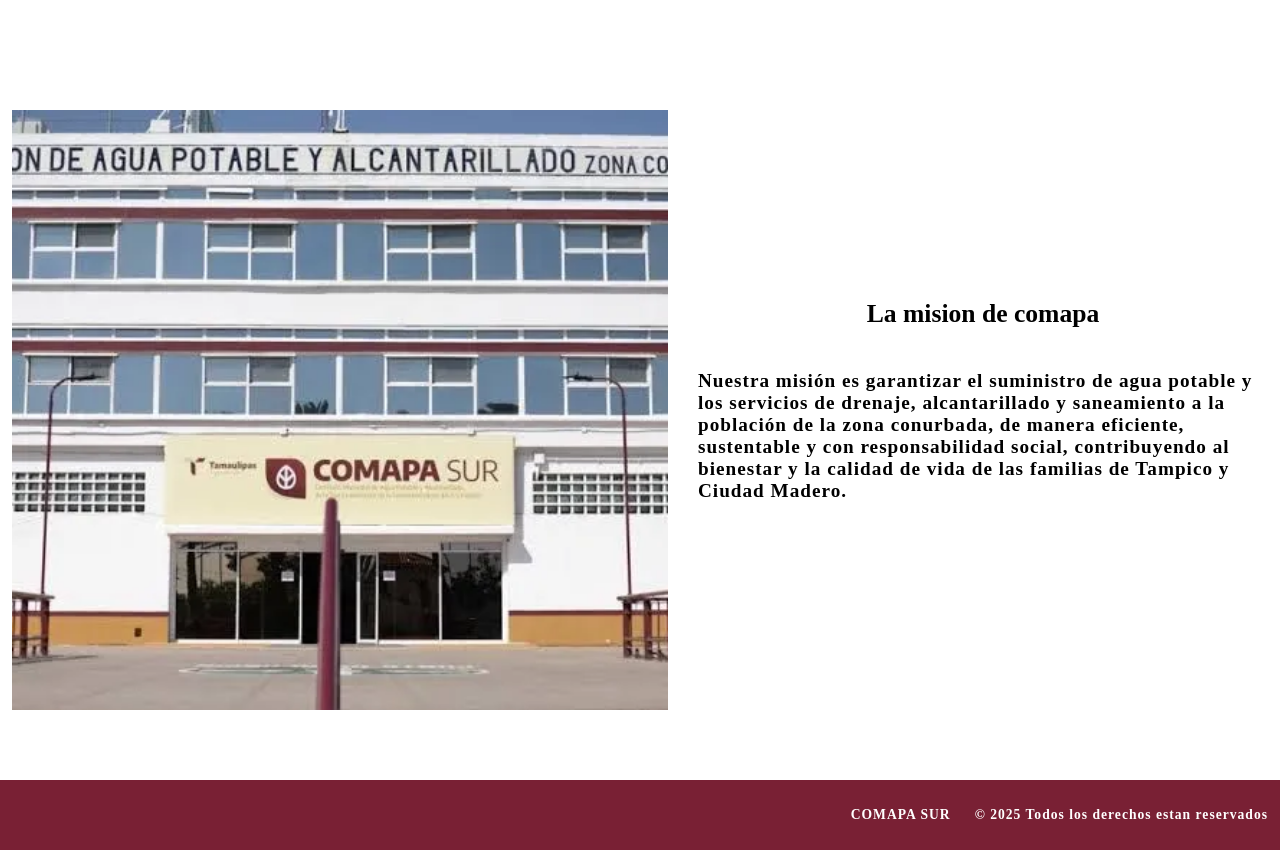
==== commit ab21e0e9: "Se agrego la bitacora y correciones" ====
--- a/index.html
+++ b/index.html
@@ -1,5 +1,5 @@
 <!DOCTYPE html>
-<html lang="en">
+<html lang="es">
 
 <head>
     <meta charset="UTF-8">
@@ -10,6 +10,7 @@
 </head>
 
 <body>
+    <!--Parte de arriba de la pagina junto con el logo-->
     <header class="header-principal">
         <div class="container">
             <div class="img-logo" role="img" aria-label="Logo de COMAPA Sur"></div>
@@ -29,6 +30,7 @@
 
 
                     <li>
+                        <!--Menu de  gerencias de forma vertical-->
                         <a href="#">Gerencias</a>
                         <ul class="menu-vertical">
                             <li><a href="login.html?area=general">Gerencia General</a></li>
@@ -44,7 +46,7 @@
         </div>
     </header>
 
-
+    <!--Titulo principal-->
     <section id="principal">
         <h1>COMAPA SUR</h1>
     </section>
@@ -53,7 +55,7 @@
         <div class="container">
             <div class="img-container"></div>
             <div class="texto">
-                <h2>¿Que es Comapa?</h2>
+                <h2>¿Que es COMAPA?</h2>
                 <p>COMAPA Sur (Comisión Municipal de Agua Potable y Alcantarillado de la Zona
                     Conurbada de la Desembocadura del Río Pánuco) es el organismo público
                     descentralizado encargado de prestar los servicios de agua potable, drenaje,
@@ -84,20 +86,9 @@
             <p class="marca">COMAPA SUR</p>
             <p>&copy; 2025 Todos los derechos estan reservados</p>
         </div>
-    </footer>
-    <script src="funciones.js"></script>
-
-    <div id="modalArchivo" class="modal-overlay" style="display:none;">
-        <div class="modal-contenido">
-            <button id="btnCerrarModal" class="btn-cerrar-modal">&times;</button>
-            <h3 id="modalNombreArchivo"></h3>
-            <span id="modalTipoArchivo" class="tipo-archivo"></span>
-            <div class="modal-vista-previa">
-                <p id="modalMensaje"></p>
-            </div>
-        </div>
-    </div>
-
+    </footer>    
 </body>
 
+    <!--Conexion de la visualizacion de los archivos junto con otras aciones-->
+  <script src="funciones.js"></script>
 </html>
--- a/styles.css
+++ b/styles.css
@@ -9,14 +9,7 @@
     background-color: white;
 }
 
-p1{
-    font-weight: bold;
-}
-
-p.logo {
-    color: white;
-}
-
+/*Fuente del texto*/
 p {
     font-size: 1.2em;
     text-align: left;
@@ -25,33 +18,39 @@
     letter-spacing: 1px;
 }
 
+/*Fuente del texto*/
 h1{
     font-size: 2.5em;
     color: white;
 }
 
+/*Fuente del texto*/
 h2{
     font-size: 1.6em;
     color: black;
 }
 
+
 .container{
     max-width: 1400px;
     margin: auto;
 }
 
+/*Color de la parte de arriba*/
 .header-principal{
     	background-color:rgba(121,32,52,1);
 }
 
+/*Imagen del logo*/
 .header-principal .img-logo{
     background-image: url(unnamed.jpg);
     background-size: cover;
     background-position: center center;
     height: 100px;
     width: 500px;
-
-}
+    max-width: 100%;
+}
+
 
 .header-principal .container{
     display: flex;
@@ -65,12 +64,14 @@
     text-align: center;
     padding-bottom: 25px;
 }
+
 
 .menu-horizontal{   
     list-style: none;
     display: flex;
     justify-content: space-around;  
 }
+
 
 .menu-horizontal li {
     position: relative;
@@ -452,4 +453,101 @@
 #significado,
 #objetivo{
     scroll-margin-top: 90px;
+}
+
+.modal-contenido{
+    max-width: 700px;
+}
+
+.iframe-pdf{
+    width: 100%;
+    height: 450px;
+    border: 1px solid #ddd;
+    border-radius: 6px;
+}
+
+.btn-descargar{
+    display: inline-block;
+    margin-top: 15px;
+    padding: 10px 20px;
+    background-color: rgba(121,32,52,1);
+    color: white;
+    text-decoration: none;
+    border-radius: 5px;
+    font-weight: bold;
+}
+
+.btn-descargar:hover{
+    background-color: rgba(90,24,40,1);
+}
+
+.link-pestana-nueva{
+    display: inline-block;
+    margin-top: 10px;
+    font-size: 0.85em;
+    color: rgba(121,32,52,1);
+}
+
+.filtro-carpeta{
+    display: flex;
+    justify-content: flex-end;
+    align-items: center;
+    gap: 10px;
+    margin-bottom: 30px;
+}
+
+.filtro-carpeta label{
+    font-weight: bold;
+    color: rgba(121,32,52,1);
+}
+
+.selector-carpeta{
+    padding: 8px 14px;
+    border: 1px solid rgba(121,32,52,0.5);
+    border-radius: 6px;
+    background-color: white;
+    color: rgba(121,32,52,1);
+    font-size: 1em;
+    font-weight: bold;
+    cursor: pointer;
+}
+
+.selector-carpeta:focus{
+    outline: 2px solid rgba(121,32,52,0.4);
+}
+
+.buscador {
+    width: 100%;
+    max-width: 320px;
+    padding: 8px 12px;
+    margin-bottom: 12px;
+    border: 1px solid #ccc;
+    border-radius: 6px;
+    font-size: 1rem;
+}
+
+.buscador {
+    width: 100%;
+    max-width: 320px;
+    padding: 10px 14px;
+    border: 1px solid #7b2035;
+    border-radius: 8px;
+    font-size: 1rem;
+    font-family: inherit;
+    color: #333;
+}
+
+.buscador:focus {
+    outline: none;
+    box-shadow: 0 0 0 3px rgba(123, 32, 53, 0.2);
+}
+
+
+.barra-herramientas {
+    display: flex;
+    justify-content: space-between;
+    align-items: center;
+    flex-wrap: wrap;
+    gap: 12px;
+    margin-bottom: 20px;
 }
